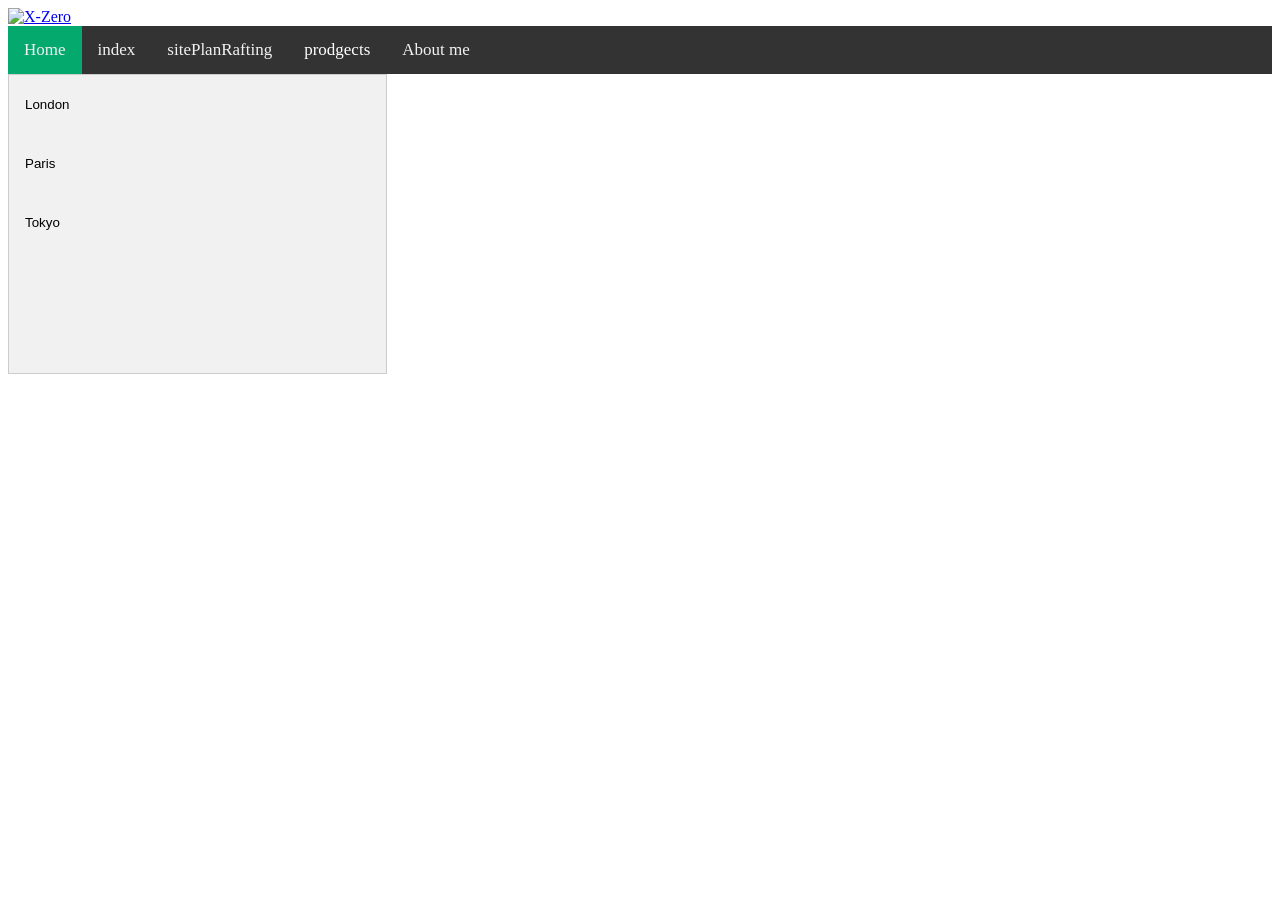
==== index.html @ bd70bfc1 "homework" ====
<!DOCTYPE html>
<html lang="en">

<head>
    <meta charset="UTF-8">
    <meta name="viewport" content="width=device-width, initial-scale=1.0">
    <title>ME</title>
    <link rel="stylesheet" href="homeStyle.css">
</head>

<body>
    <div id="content">

        <header>
            <a id="logo-link" href="index.html">
                <img class="logo" 
                     src="img/inverteedLogo.png"
                     alt="X-Zero">
            </a>
            <!-- w3school navbar dropdown -->
            <div class="topnav" id="myTopnav">
                <a href="index.html" class="active">Home</a>
                <a href="wwr/index.html">index</a>
                <a href="wwr/sitePlanRafting.html">sitePlanRafting</a>
                <div class="dropdown">
                    <button class="dropbtn">prodgects
                        <i class="fa fa-caret-down"></i>
                    </button>
                    <div class="dropdown-content">
                        <a href="Ice/oaks.html">Ice</a>
                        <a href="wwr/index.html">index (wwr) 2</a>
                        <a href="#">error</a>
                    </div>
                </div>
                <a href="#about">About me</a>
                <a href="javascript:void(0);" class="icon" onclick="myFunction()">&#9776;</a>
            </div>
            <!-- end of navbar dropdown -->
          
        </header>
    </div> 
<!-- w3schools vert navbar -->
    <div id="mainPicture">

    </div>
    <div id="vertTab">
        <div class="tab">
            <button class="tablinks" onclick="openCity(event, 'London')">London</button>
            <button class="tablinks" onclick="openCity(event, 'Paris')">Paris</button>
            <button class="tablinks" onclick="openCity(event, 'Tokyo')">Tokyo</button>
        </div>

        <div id="London" class="tabcontent">
            <h3>London</h3>
            <p>London is the capital city of England.</p>
        </div>

        <div id="Paris" class="tabcontent">
            <h3>Paris</h3>
            <p>Paris is the capital of France.</p>
        </div>

        <div id="Tokyo" class="tabcontent">
            <h3>Tokyo</h3>
            <p>Tokyo is the capital of Japan.</p>
        </div>
    </div>


<script src="script.js"></script>
    <!-- color #e10600 -->
</body>
</html>
---- homeStyle.css ----
/* w3schools topnav */
/* Add a black background color to the top navigation */
.topnav {
  background-color: #333;
  overflow: hidden;
}

/* Style the links inside the navigation bar */
.topnav a {
  float: left;
  display: block;
  color: #f2f2f2;
  text-align: center;
  padding: 14px 16px;
  text-decoration: none;
  font-size: 17px;
}

/* Add an active class to highlight the current page */
.active {
  background-color: #04AA6D;
  color: white;
}

/* Hide the link that should open and close the topnav on small screens */
.topnav .icon {
  display: none;
}

/* Dropdown container - needed to position the dropdown content */
.dropdown {
  float: left;
  overflow: hidden;
}

/* Style the dropdown button to fit inside the topnav */
.dropdown .dropbtn {
  font-size: 17px;
  border: none;
  outline: none;
  color: white;
  padding: 14px 16px;
  background-color: inherit;
  font-family: inherit;
  margin: 0;
}

/* Style the dropdown content (hidden by default) */
.dropdown-content {
  display: none;
  position: absolute;
  background-color: #f9f9f9;
  min-width: 160px;
  box-shadow: 0px 8px 16px 0px rgba(0,0,0,0.2);
  z-index: 1;
}

/* Style the links inside the dropdown */
.dropdown-content a {
  float: none;
  color: black;
  padding: 12px 16px;
  text-decoration: none;
  display: block;
  text-align: left;
}

/* Add a dark background on topnav links and the dropdown button on hover */
.topnav a:hover, .dropdown:hover .dropbtn {
  background-color: #555;
  color: white;
}

/* Add a grey background to dropdown links on hover */
.dropdown-content a:hover {
  background-color: #ddd;
  color: black;
}

/* Show the dropdown menu when the user moves the mouse over the dropdown button */
.dropdown:hover .dropdown-content {
  display: block;
}

/* When the screen is less than 600 pixels wide, hide all links, except for the first one ("Home"). Show the link that contains should open and close the topnav (.icon) */
@media screen and (max-width: 600px) {
  .topnav a:not(:first-child), .dropdown .dropbtn {
    display: none;
  }
  .topnav a.icon {
    float: right;
    display: block;
  }
}

/* The "responsive" class is added to the topnav with JavaScript when the user clicks on the icon. This class makes the topnav look good on small screens (display the links vertically instead of horizontally) */
@media screen and (max-width: 600px) {
  .topnav.responsive {position: relative;}
  .topnav.responsive a.icon {
    position: absolute;
    right: 0;
    top: 0;
  }
  .topnav.responsive a {
    float: none;
    display: block;
    text-align: left;
  }
  .topnav.responsive .dropdown {float: none;}
  .topnav.responsive .dropdown-content {position: relative;}
  .topnav.responsive .dropdown .dropbtn {
    display: block;
    width: 100%;
    text-align: left;
  }
}
/* w3schools topnav css end  */

/* w3schools vertical nav  */

* {box-sizing: border-box}

/* Style the tab */
.tab {
  float: left;
  border: 1px solid #ccc;
  background-color: #f1f1f1;
  width: 30%;
  height: 300px;
}

/* Make the tabs alighn */
#vertTab {
    display: flex;
    align-items: center;
}

/* Style the buttons that are used to open the tab content */
.tab button {
  display: block;
  background-color: inherit;
  color: black;
  padding: 22px 16px;
  width: 100%;
  border: none;
  outline: none;
  text-align: left;
  cursor: pointer;
  transition: 0.3s;
}

/* Change background color of buttons on hover */
.tab button:hover {
  background-color: #ddd;
}

/* Create an active/current "tab button" class */
.tab button.active {
  background-color: #ccc;
}

/* Style the tab content */
.tabcontent {
  float: left;
  padding: 0px 12px;
  border: 1px solid #ccc;
  width: 70%;
  border-left: none;
  height: 200px;
  display: none;
}
/* w3schools vertical nav end */
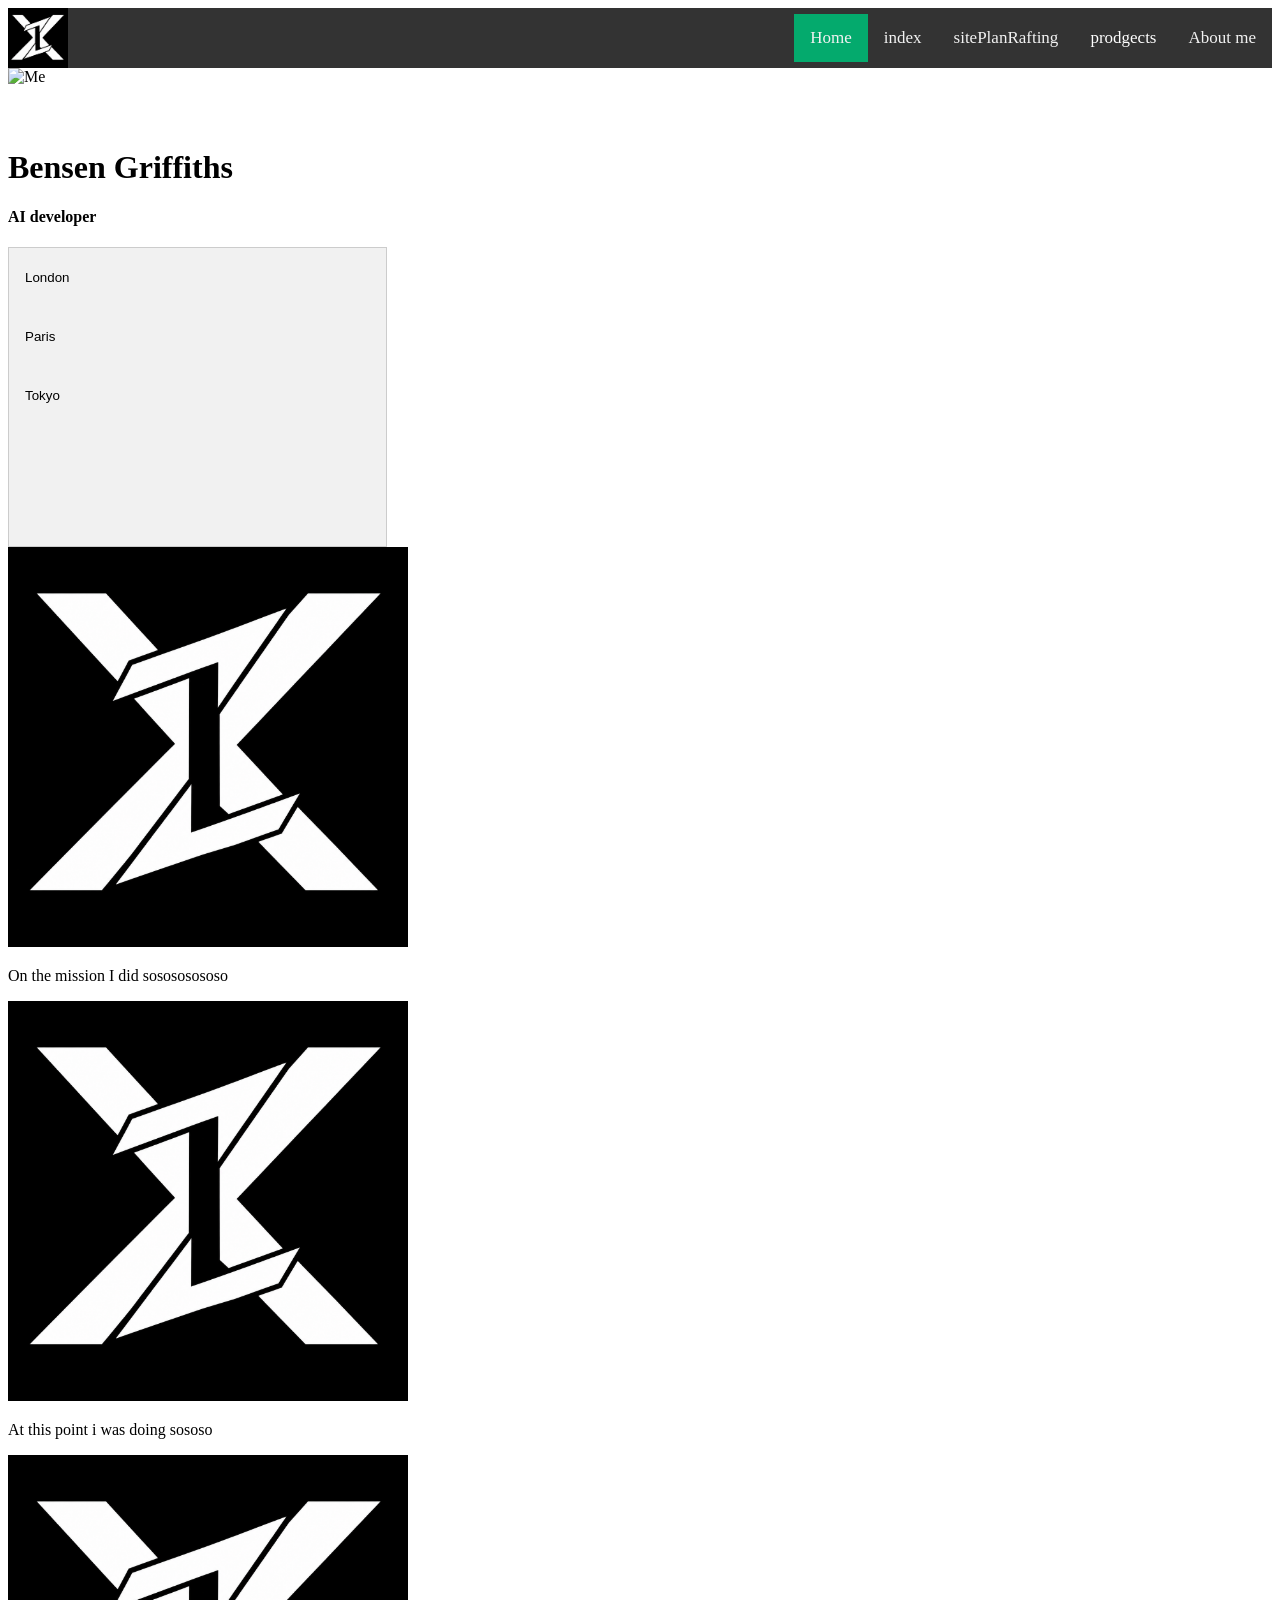
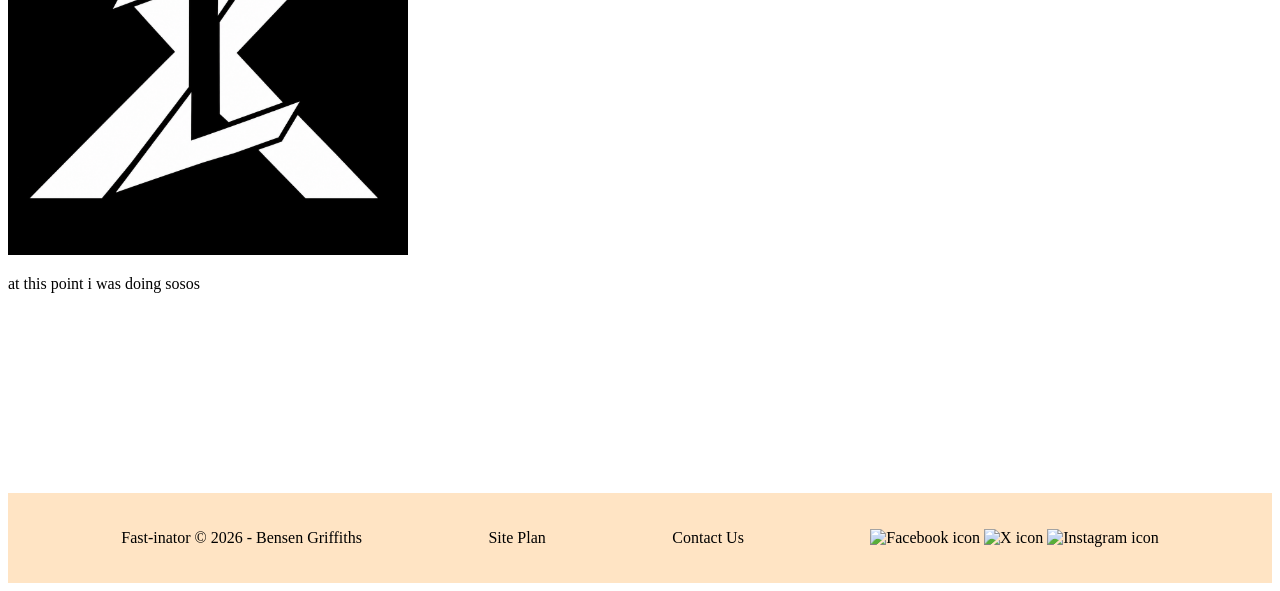
==== commit 99ff7453: "homeStyleBeggingging" ====
--- a/index.html
+++ b/index.html
@@ -12,13 +12,16 @@
     <div id="content">
 
         <header>
-            <a id="logo-link" href="index.html">
-                <img class="logo" 
-                     src="img/inverteedLogo.png"
-                     alt="X-Zero">
+            
             </a>
+
             <!-- w3school navbar dropdown -->
             <div class="topnav" id="myTopnav">
+                <a id="logo-link" href="index.html">
+                    <img class="logo" 
+                     src="Image/inverteedLogo.png"
+                     alt="X-Zero">
+                </a>
                 <a href="index.html" class="active">Home</a>
                 <a href="wwr/index.html">index</a>
                 <a href="wwr/sitePlanRafting.html">sitePlanRafting</a>
@@ -34,15 +37,25 @@
                 </div>
                 <a href="#about">About me</a>
                 <a href="javascript:void(0);" class="icon" onclick="myFunction()">&#9776;</a>
-            </div>
-            <!-- end of navbar dropdown -->
-          
+
+            </div>          
         </header>
     </div> 
+            <!-- end of navbar dropdown -->
+
+    <div class="pfp">
+        <a id="pfpImg">
+            <img class="logo" 
+                src="#imgOfMe"
+                alt="Me">
+        </a>
+
+        <h1>Bensen Griffiths</h1>
+        <h4>AI developer</h4>
+    </div>
+
 <!-- w3schools vert navbar -->
-    <div id="mainPicture">
 
-    </div>
     <div id="vertTab">
         <div class="tab">
             <button class="tablinks" onclick="openCity(event, 'London')">London</button>
@@ -65,9 +78,64 @@
             <p>Tokyo is the capital of Japan.</p>
         </div>
     </div>
+<script src="script.js"></script>
+<!-- w3schools vert navbar end-->
 
+    <div class="boxs">
+        <div class="box1">
+            <a id="boxImg" >
+                <img class="boxImg1" 
+                 src="Image/inverteedLogo.png"
+                 alt="X-Zero">
+            </a>
+            <p>On the mission I did sosososososo</p>
+        </div>
+        <div class="box2">
+            <a id="boxImg" >
+                <img class="boxImg2" 
+                 src="Image/inverteedLogo.png"
+                 alt="X-Zero">
+            </a>
+            <p>At this point i was doing sososo</p>
+        </div>    
+        <div class="box3">
+            <a id="boxImg" >
+                <img class="boxImg3" 
+                src="Image/inverteedLogo.png"
+                alt="X-Zero">
+           </a>
+            <p>at this point i was doing sosos</p>
+        </div>
+    </div>
 
-<script src="script.js"></script>
     <!-- color #e10600 -->
+     <footer>
+        <p>Fast-inator &copy; 2026 - Bensen Griffiths</p>
+
+        <p>
+            <a href="sitePlanRafting.html">Site Plan</a>
+        </p>
+
+        <p>
+        <a href="contactus.html">Contact Us</a>
+        </p>
+
+        <div class="social">
+            <a href="https://facebook.com" target="_blank">
+                <img src="image/facebook.png" alt="Facebook icon">
+            </a>
+
+            <a href="https://twitter.com" target="_blank">
+                <img src="image/X.png" alt="X icon">
+            </a>
+
+            <a href="https://instagram.com" target="_blank">
+                <img src="image/insta.jpg" alt="Instagram icon">
+            </a>
+        </div>
+    </footer>
+
 </body>
+
 </html>
+
--- a/homeStyle.css
+++ b/homeStyle.css
@@ -1,13 +1,19 @@
+/* headder */
+
+
+
 /* w3schools topnav */
 /* Add a black background color to the top navigation */
 .topnav {
   background-color: #333;
   overflow: hidden;
+  display: flex;
+  align-items: center;
 }
 
 /* Style the links inside the navigation bar */
 .topnav a {
-  float: left;
+  float: none;
   display: block;
   color: #f2f2f2;
   text-align: center;
@@ -16,6 +22,17 @@
   font-size: 17px;
 }
 
+.topnav a:has(.logo) {
+  margin-right: auto;
+  padding: 0;
+}
+
+.logo {
+    height: 60px;
+    width: auto;
+    display: block;
+}
+
 /* Add an active class to highlight the current page */
 .active {
   background-color: #04AA6D;
@@ -29,7 +46,7 @@
 
 /* Dropdown container - needed to position the dropdown content */
 .dropdown {
-  float: left;
+  float: none;
   overflow: hidden;
 }
 
@@ -169,4 +186,36 @@
   height: 200px;
   display: none;
 }
-/* w3schools vertical nav end */+/* w3schools vertical nav end */
+
+/* ---------- Footer ---------- */
+
+footer {
+    background-color: bisque;
+    color: black;
+    font-size: 1em;
+    padding: 20px 50px;
+    margin-top: 200px;
+    display: flex;
+    justify-content: space-around;
+    align-items: center;
+}
+
+footer a {
+    color: black;
+    text-decoration: none;
+}
+
+footer a:hover {
+    text-decoration: underline;
+}
+
+footer .social img {
+    padding-top: 15;
+}
+
+/* boxes */
+#boxImg img{
+  height: 400px;
+  width: auto;
+}
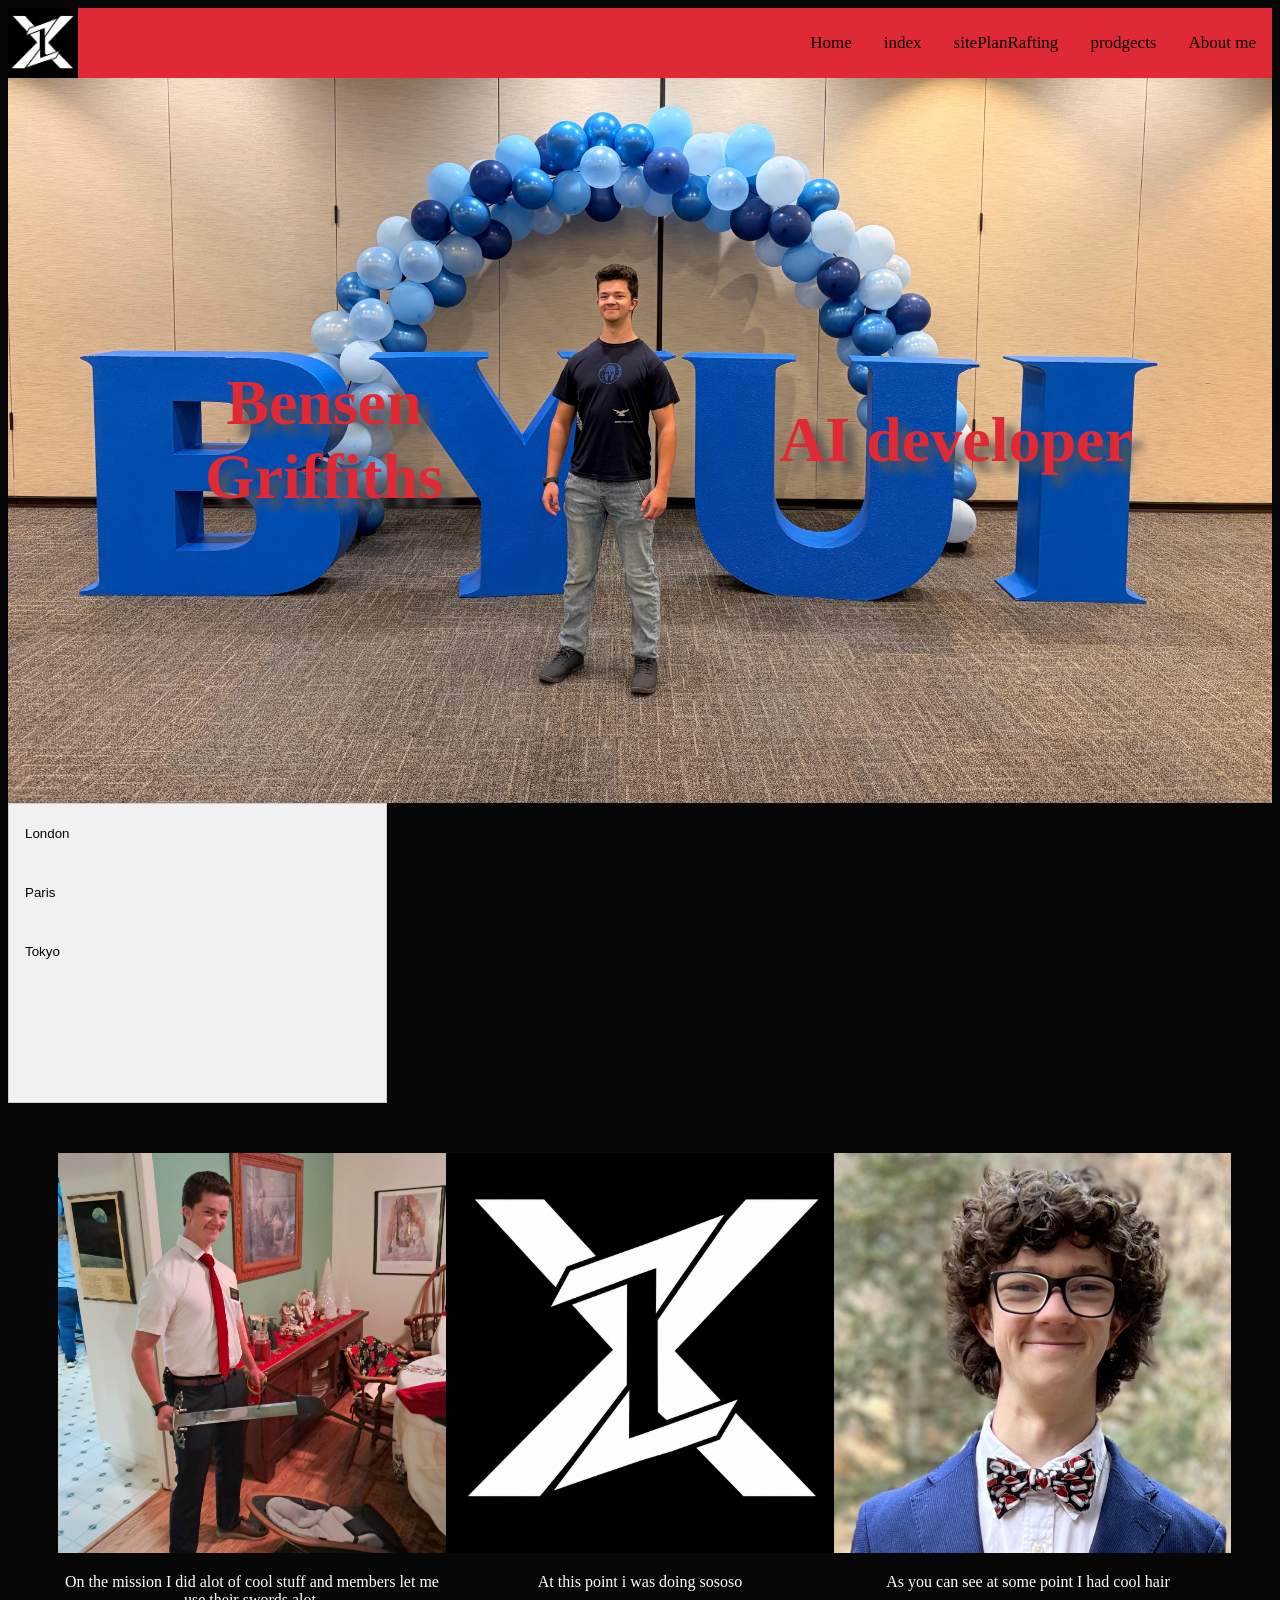
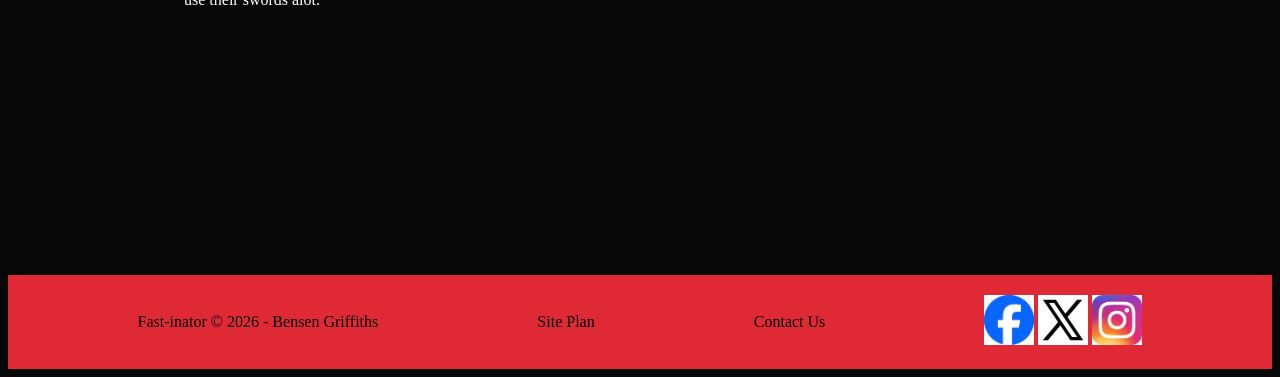
==== commit 62866db3: "300 check" ====
--- a/index.html
+++ b/index.html
@@ -45,12 +45,12 @@
 
     <div class="pfp">
         <a id="pfpImg">
-            <img class="logo" 
-                src="#imgOfMe"
+            <img class="meByui" 
+                src="Image/meBYUI.jpg"
                 alt="Me">
         </a>
 
-        <h1>Bensen Griffiths</h1>
+        <h1>Bensen<br>Griffiths</h1>
         <h4>AI developer</h4>
     </div>
 
@@ -85,10 +85,10 @@
         <div class="box1">
             <a id="boxImg" >
                 <img class="boxImg1" 
-                 src="Image/inverteedLogo.png"
-                 alt="X-Zero">
+                 src="Image/Messenger_creation_E7615BCF-BFD2-43F1-B6F0-35884A6A77FF.jpeg"
+                 alt="missionary w/ swords">
             </a>
-            <p>On the mission I did sosososososo</p>
+            <p>On the mission I did alot of cool stuff and members let me use their swords alot.</p>
         </div>
         <div class="box2">
             <a id="boxImg" >
@@ -101,10 +101,10 @@
         <div class="box3">
             <a id="boxImg" >
                 <img class="boxImg3" 
-                src="Image/inverteedLogo.png"
+                src="Image/coolHair.PNG"
                 alt="X-Zero">
            </a>
-            <p>at this point i was doing sosos</p>
+            <p>As you can see at some point I had cool hair</p>
         </div>
     </div>
 
@@ -122,15 +122,15 @@
 
         <div class="social">
             <a href="https://facebook.com" target="_blank">
-                <img src="image/facebook.png" alt="Facebook icon">
+                <img src="wwr/image/facebook.png" alt="Facebook icon">
             </a>
 
             <a href="https://twitter.com" target="_blank">
-                <img src="image/X.png" alt="X icon">
+                <img src="wwr/image/X.png" alt="X icon">
             </a>
 
             <a href="https://instagram.com" target="_blank">
-                <img src="image/insta.jpg" alt="Instagram icon">
+                <img src="wwr/image/insta.jpg" alt="Instagram icon">
             </a>
         </div>
     </footer>
@@ -139,3 +139,4 @@
 
 </html>
 
+
--- a/homeStyle.css
+++ b/homeStyle.css
@@ -1,11 +1,60 @@
 /* headder */
 
+/* body  */
+body {
+  background-color: #080708;
+  color: white;
+}
+
+/* section 1  */
+.pfp {
+    position: relative;
+    display: grid;
+    grid-template-columns: 1fr 1fr;
+    align-items: center;
+    width: 100%;
+}
+
+#pfpImg {
+    grid-column: 1 / -1;
+    grid-row: 1;
+    display: block;
+}
+
+.pfp img {
+    display: block;
+    width: 100%;
+    height: auto;
+}
+.pfp h1 {
+    grid-column: 1;
+    grid-row: 1;
+    z-index: 1;
+    color: #df2935;
+    font-size: clamp(1rem, 5vw, 6rem);
+    text-shadow: 10px 10px 10px #555;
+    text-align: center;
+    margin: 0;
+    min-width: 0;
+}
+
+.pfp h4 {
+    grid-column: 2;
+    grid-row: 1;
+    z-index: 1;
+    color: #df2935;
+    font-size: clamp(0.8rem, 5vw, 6rem);
+    text-shadow: 10px 10px 10px #555;
+    text-align: center;
+    margin: 0;
+    min-width: 0;
+}
 
 
 /* w3schools topnav */
 /* Add a black background color to the top navigation */
 .topnav {
-  background-color: #333;
+  background-color: #df2935;
   overflow: hidden;
   display: flex;
   align-items: center;
@@ -15,7 +64,7 @@
 .topnav a {
   float: none;
   display: block;
-  color: #f2f2f2;
+  color: #080708;
   text-align: center;
   padding: 14px 16px;
   text-decoration: none;
@@ -28,15 +77,14 @@
 }
 
 .logo {
-    height: 60px;
+    height: 70px;
     width: auto;
     display: block;
 }
 
 /* Add an active class to highlight the current page */
 .active {
-  background-color: #04AA6D;
-  color: white;
+  color: #080708;
 }
 
 /* Hide the link that should open and close the topnav on small screens */
@@ -55,7 +103,7 @@
   font-size: 17px;
   border: none;
   outline: none;
-  color: white;
+  color: #080708;
   padding: 14px 16px;
   background-color: inherit;
   font-family: inherit;
@@ -191,31 +239,71 @@
 /* ---------- Footer ---------- */
 
 footer {
-    background-color: bisque;
-    color: black;
-    font-size: 1em;
-    padding: 20px 50px;
-    margin-top: 200px;
-    display: flex;
-    justify-content: space-around;
-    align-items: center;
+  background-color: #df2935;
+  color: black;
+  font-size: 1em;
+  padding: 20px 50px;
+  margin-top: 200px;
+  display: flex;
+  justify-content: space-around;
+  align-items: center;
 }
 
 footer a {
-    color: black;
-    text-decoration: none;
+  color: black;
+  text-decoration: none;
 }
 
 footer a:hover {
-    text-decoration: underline;
+  text-decoration: underline;
 }
 
 footer .social img {
-    padding-top: 15;
+  padding-top: 15;
 }
 
 /* boxes */
 #boxImg img{
   height: 400px;
   width: auto;
+}
+
+.boxs {
+  display: grid;
+  grid-template-columns: repeat(3, minmax(0,1fr));
+  gap: 30fr;
+  padding: 50px;
+
+}
+
+.box1, .box2, .box3 {
+    min-width: 0;
+    text-align: center;
+}
+
+.box img {
+  width: 100%;
+  height: 100%;
+  object-fit: cover;
+  display: block;
+}
+
+.box1 {
+grid-column: 1/2;
+}
+
+.box2 {
+  grid-column: 2/3;
+}
+
+.box3 {
+  grid-column: 3/4;
+}
+
+/* footer  */
+
+.social img {
+  max-height: 50px;
+  background-color: #df2935;
+
 }
